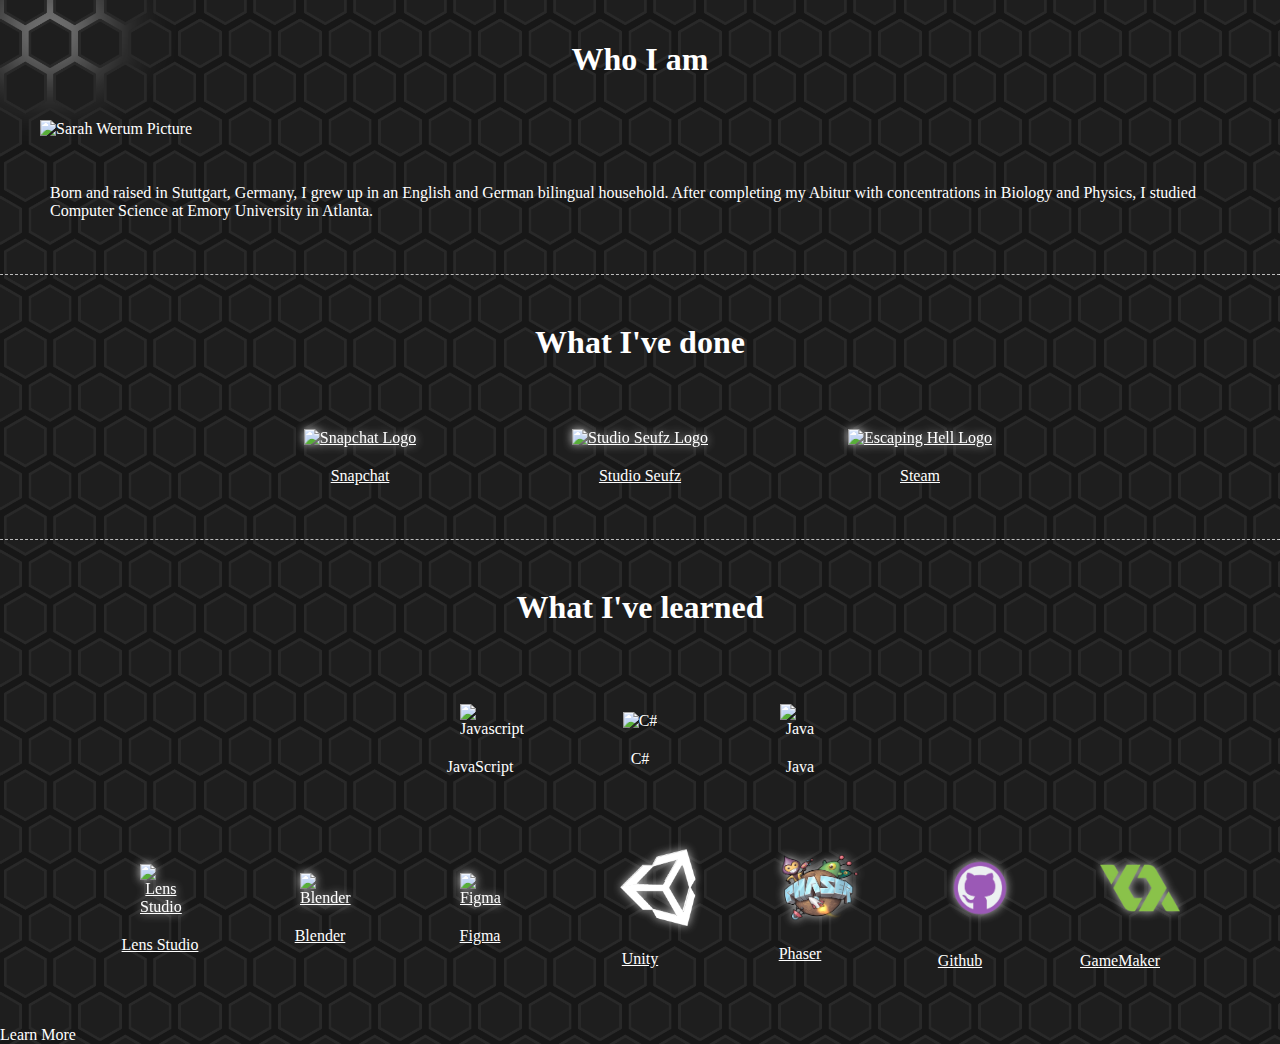
==== index.html @ f9addd15 "works, but some issues with flex" ====
<!DOCTYPE html>
<html lang="en">
<head>
    <meta charset="UTF-8">
    <meta http-equiv="X-UA-Compatible" content="IE=edge">
    <meta name="viewport" content="width=device-width, initial-scale=1.0">
    <title>Sarah Werum</title>
    <link rel="stylesheet" href="CSS/styles.css">
    <link rel="stylesheet" href="CSS/dropshadows.css">
    <link rel="stylesheet" href="CSS/index.css">
</head>
<body>
    <div id="light" style="--light-position-y: 0; --light-position-x: 0"></div>

    <div class="Page-Body">
        <section>
            <h1>Who I am</h1>
            <p class="image-text-row">
                <img src="../Images/SarahWerum.jpg" alt="Sarah Werum Picture">
                <div> 
                    Born and raised in Stuttgart, Germany, I grew up in an English and German bilingual household. 
                    After completing my Abitur with concentrations in Biology and Physics, 
                    I studied Computer Science at Emory University in Atlanta. 
                </div>
            </p>
        </section>
        <hr class="seperator">

        <section>
            <h1>What I've done</h1>
            <div class="wrapped-row experience-section">
                <a href="HTML/Snapchat.html"> 
                    <figure class="Snapchat">
                        <img src="Images/Logos/Snapchat.png" alt="Snapchat Logo">
                        <figcaption>Snapchat</figcaption>
                    </figure>
                </a>
                <a href="HTML/StudioSeufz.html">
                    <figure class="StudioSeufz">
                        <img src="Images/Logos/StudioSeufz.png" alt="Studio Seufz Logo">
                        <figcaption>Studio Seufz</figcaption>
                    </figure>
                </a>
                <a href="HTML/EscapingHell.html">
                    <figure class="Steam">
                        <img src="Images/Logos/steam.png" alt="Escaping Hell Logo">
                        <figcaption>Steam</figcaption>
                    </figure>
                </a>
            </div>
        </section>

        <hr class="seperator">
        <section>
            <h1>What I've learned</h1>    
            <div>
                <div class="wrapped-row skill-section">
                    <figure>
                        <img src="../Images/Skill Logos/Languages/JS.png" alt="Javascript">
                        <figcaption>JavaScript</figcaption>
                    </figure>
                    <figure>
                        <img src="../Images/Skill Logos/Languages/csharp_banner.png" alt="C#">
                        <figcaption>C#</figcaption>
                    </figure>
                    <figure>
                        <img src="../Images/Skill Logos/Languages/java.svg" alt="Java">
                        <figcaption>Java</figcaption>
                    </figure>
                </div>
                <div class="wrapped-row skill-section">
                    <a href="https://ar.snap.com/lens-studio">
                        <figure class="Snapchat">
                            <img src="../Images/Skill Logos/Softwares/Lens Studio.png" alt="Lens Studio">
                            <figcaption>Lens Studio</figcaption>
                        </figure>
                    </a>
                    <a href="https://www.blender.org/">
                        <figure class="Blender">
                            <img src="../Images/Skill Logos/Softwares/Blender.png" alt="Blender">
                            <figcaption>Blender</figcaption>
                        </figure>
                    </a>
                    <a href="https://www.figma.com/">
                        <figure class="Figma">
                            <img src="../Images/Skill Logos/Softwares/Figma.png" alt="Figma">
                            <figcaption>Figma</figcaption>
                        </figure>
                    </a>
                    <a href="https://unity.com/">
                        <figure class="Unity">
                            <img src="../Images/Skill Logos/Softwares/UnityLogo.png" alt="Unity Logo">
                            <figcaption>Unity</figcaption>
                        </figure>
                    </a>
                    <a href="https://phaser.io/">
                        <figure class="Phaser">
                            <img src="../Images/Skill Logos/Softwares/Phaser_Logo.png" alt="Phaser Logo">
                            <figcaption>Phaser</figcaption>
                        </figure>
                    </a>
                    <a href="https://github.com/">
                        <figure class="Github">
                            <img src="../Images/Skill Logos/Softwares/github-logo.png" alt="Github Logo">
                            <figcaption>Github</figcaption>
                        </figure>
                    </a>
                    <a href="https://gamemaker.io/en">
                        <figure class="GameMaker">
                            <img src="../Images/Skill Logos/Softwares/GameMaker-Logo.png" alt="GameMaker Logo">
                            <figcaption>GameMaker</figcaption>
                        </figure>
                    </a>
                </div>
            </div>
        </section>
        <footer>Learn More</footer>
    </div>
</body>
<script src="JS/MouseLight.js"></script>
</html>
---- CSS/styles.css ----
/* Variables */
:root {
    --text-color: #FFFFFF;
    --Mouse-color: #ffff0d;
}

/* Page */

@font-face {
    font-family: Playfair;
    src: url(../Roboto/Roboto-Medium.ttf);
}
/* ----------------------- HEADER ----------------------- */
header {
    background-color: #000000;
    margin: 20px;
    text-align: left;
    display: inline-flex;
    flex-direction: row;
    width: 100%;
    height: 100px;
}
header a img {
    height: 50px;
    width: 100%;
    object-fit: contain;
    float: left;
}
div { padding: 10px 30px 10px 30px;}

.Page-Body {
    background-image: url("../Images/hex.png");
    background-size: 100px;
    background-repeat: repeat;
    padding: 0;
    object-fit: contain;
    height: 100%;
}
body {
    background-color: #171717;
    color: var(--text-color);
    font-family: Playfair;
    margin : 0;
} 
section, img {
    padding: 20px;
}
h1 , figure {
    text-align: center;
    align-content: center;
    justify-content: center;
}
.Project-Heading {
    text-align: center;
}


/* FIGURES: Link Images */

.skill-section figure {
    width: 80px;
}
figure img {
    width: 100%;
}
figcaption {
    color: var(--text-color);
    text-align: center;
}
img {
    width: 200px;
    max-width: 400px;
    outline: rgb(159, 159, 159);
}
a {
    color: var(--text-color);
}

/* WRAPPED ROW */
.wrapped-row {
    display: flex;
    flex-direction: row;
    flex-wrap: wrap;
    align-items: center;
    justify-content: center;
}

/* EXTRA */
hr.seperator {
    border-top: 1px dashed #bbb;
    border-bottom: none;
}
#light {
    width: 40px;
    height: 40px;
    border-radius: 50%;
    position: absolute;
    transform: translate(var(--light-position-x, 0px), var(--light-position-y, 0px));
    background-color: var(--Mouse-color);
    filter: blur(40px);
    z-index: -1;
}
---- CSS/dropshadows.css ----
:root {
    --Snap-yellow : #ffff0d;
    --Studio-purple: #cb78ff;
    --Steam-blue: #88b1ff;
    --Blender-orange: #ff8800;
    --Figma-pink: #ff92ae;
    --hover-shadow-size: 15px;
}


/* FIGURE DROPSHADOWS */
a figure img {
    filter: drop-shadow(0px 0px 5px #bdbdbd);
    margin-top: 0;
}
a figure img:hover {
    /* cursor:pointer; */
    /* margin-top: -10px; */
    padding-top: 10px;
    filter: drop-shadow(0px 0px var(--hover-shadow-size) #bdbdbd);
}
a figure.Snapchat img:hover, img.Snapchat {
    filter: drop-shadow(0px 0px var(--hover-shadow-size) var(--Snap-yellow));
}
a figure.StudioSeufz img:hover, img.StudioSeufz {
    filter: drop-shadow(0px 0px var(--hover-shadow-size) var(--Studio-purple));
}
a figure.Steam img:hover, img.Steam {
    filter: drop-shadow(0px 0px var(--hover-shadow-size) var(--Steam-blue));
}
a figure.Blender img:hover {
    filter: drop-shadow(0px 0px var(--hover-shadow-size) var(--Blender-orange));
}
a figure.Figma img:hover {
    filter: drop-shadow(0px 0px var(--hover-shadow-size) var(--Figma-pink));
}
---- CSS/index.css ----
#light {
    background-color: white;
    
}

.experience-section a figure {
    width: 200px;
}
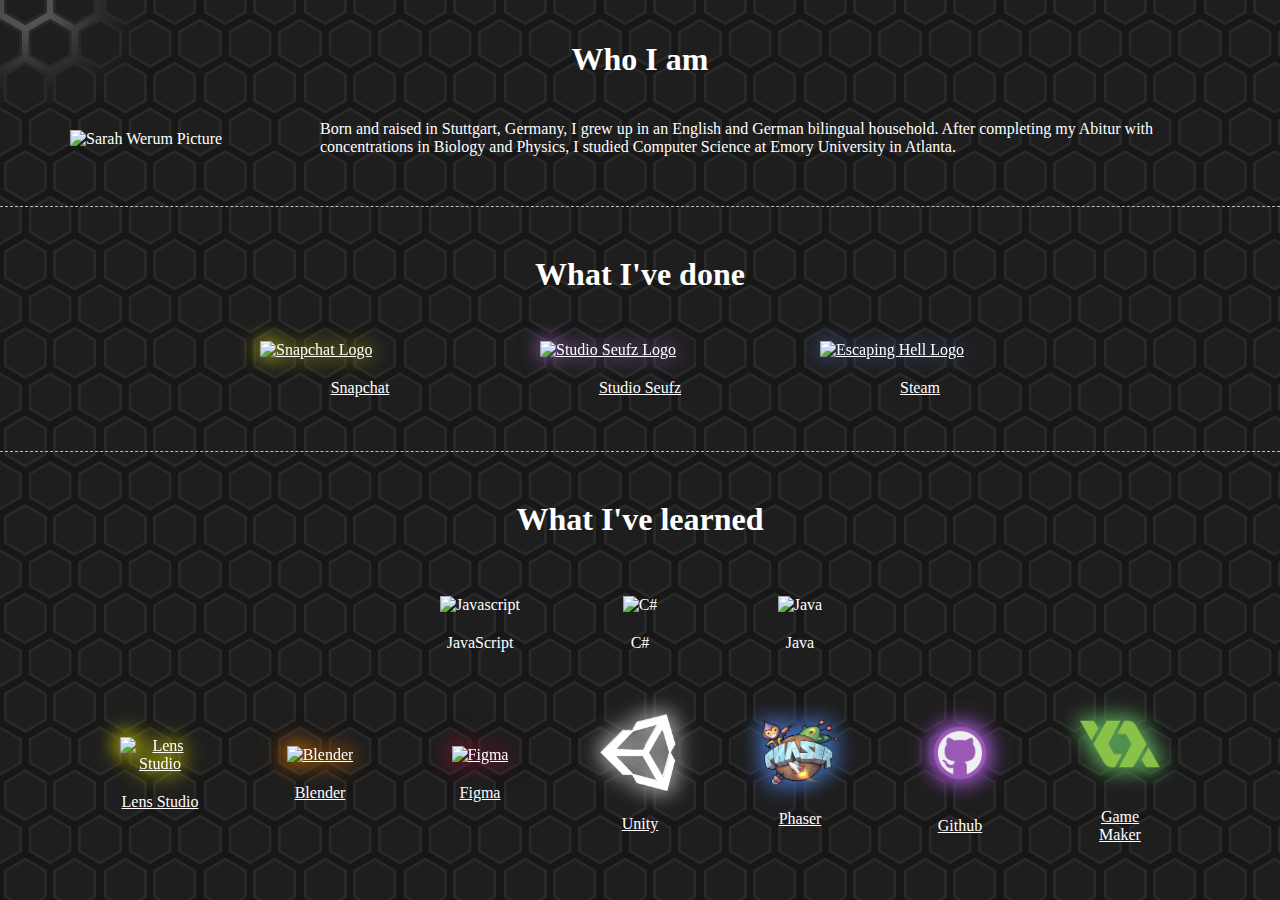
==== commit 640a45ac: "body looks good" ====
--- a/index.html
+++ b/index.html
@@ -6,8 +6,8 @@
     <meta name="viewport" content="width=device-width, initial-scale=1.0">
     <title>Sarah Werum</title>
     <link rel="stylesheet" href="CSS/styles.css">
-    <link rel="stylesheet" href="CSS/dropshadows.css">
     <link rel="stylesheet" href="CSS/index.css">
+    <script src="https://ajax.googleapis.com/ajax/libs/jquery/3.6.4/jquery.min.js"></script>
 </head>
 <body>
     <div id="light" style="--light-position-y: 0; --light-position-x: 0"></div>
@@ -15,14 +15,14 @@
     <div class="Page-Body">
         <section>
             <h1>Who I am</h1>
-            <p class="image-text-row">
+            <div class="image-text-row">
                 <img src="../Images/SarahWerum.jpg" alt="Sarah Werum Picture">
                 <div> 
                     Born and raised in Stuttgart, Germany, I grew up in an English and German bilingual household. 
                     After completing my Abitur with concentrations in Biology and Physics, 
                     I studied Computer Science at Emory University in Atlanta. 
                 </div>
-            </p>
+            </div>
         </section>
         <hr class="seperator">
 
@@ -30,19 +30,19 @@
             <h1>What I've done</h1>
             <div class="wrapped-row experience-section">
                 <a href="HTML/Snapchat.html"> 
-                    <figure class="Snapchat">
+                    <figure class="yellowDropshadow">
                         <img src="Images/Logos/Snapchat.png" alt="Snapchat Logo">
                         <figcaption>Snapchat</figcaption>
                     </figure>
                 </a>
                 <a href="HTML/StudioSeufz.html">
-                    <figure class="StudioSeufz">
+                    <figure class="purpleDropshadow">
                         <img src="Images/Logos/StudioSeufz.png" alt="Studio Seufz Logo">
                         <figcaption>Studio Seufz</figcaption>
                     </figure>
                 </a>
                 <a href="HTML/EscapingHell.html">
-                    <figure class="Steam">
+                    <figure class="blueDropshadow">
                         <img src="Images/Logos/steam.png" alt="Escaping Hell Logo">
                         <figcaption>Steam</figcaption>
                     </figure>
@@ -70,19 +70,19 @@
                 </div>
                 <div class="wrapped-row skill-section">
                     <a href="https://ar.snap.com/lens-studio">
-                        <figure class="Snapchat">
+                        <figure class="smallYellow">
                             <img src="../Images/Skill Logos/Softwares/Lens Studio.png" alt="Lens Studio">
                             <figcaption>Lens Studio</figcaption>
                         </figure>
                     </a>
                     <a href="https://www.blender.org/">
-                        <figure class="Blender">
+                        <figure class="orangeDropshadow">
                             <img src="../Images/Skill Logos/Softwares/Blender.png" alt="Blender">
                             <figcaption>Blender</figcaption>
                         </figure>
                     </a>
                     <a href="https://www.figma.com/">
-                        <figure class="Figma">
+                        <figure class="pinkDropshadow">
                             <img src="../Images/Skill Logos/Softwares/Figma.png" alt="Figma">
                             <figcaption>Figma</figcaption>
                         </figure>
@@ -94,28 +94,29 @@
                         </figure>
                     </a>
                     <a href="https://phaser.io/">
-                        <figure class="Phaser">
+                        <figure class="blueDropshadow">
                             <img src="../Images/Skill Logos/Softwares/Phaser_Logo.png" alt="Phaser Logo">
                             <figcaption>Phaser</figcaption>
                         </figure>
                     </a>
                     <a href="https://github.com/">
-                        <figure class="Github">
+                        <figure class="lightPurple">
                             <img src="../Images/Skill Logos/Softwares/github-logo.png" alt="Github Logo">
                             <figcaption>Github</figcaption>
                         </figure>
                     </a>
                     <a href="https://gamemaker.io/en">
-                        <figure class="GameMaker">
+                        <figure class="greenDropshadow">
                             <img src="../Images/Skill Logos/Softwares/GameMaker-Logo.png" alt="GameMaker Logo">
-                            <figcaption>GameMaker</figcaption>
+                            <figcaption>Game Maker</figcaption>
                         </figure>
                     </a>
                 </div>
             </div>
         </section>
-        <footer>Learn More</footer>
+        <!-- <footer>Learn More</footer> -->
     </div>
 </body>
 <script src="JS/MouseLight.js"></script>
+<script src="JS/DropshadowColor.js"></script>
 </html>--- a/CSS/styles.css
+++ b/CSS/styles.css
@@ -45,33 +45,49 @@
 section, img {
     padding: 20px;
 }
-h1 , figure {
-    text-align: center;
-    align-content: center;
-    justify-content: center;
+a figure img {
+    position: relative;
 }
-.Project-Heading {
-    text-align: center;
+a figure img:hover {
+    top: -10px;
 }
-
-
-/* FIGURES: Link Images */
-
-.skill-section figure {
-    width: 80px;
-}
-figure img {
-    width: 100%;
-}
-figcaption {
-    color: var(--text-color);
+h1 , .Project-Heading{
     text-align: center;
 }
 img {
     width: 200px;
     max-width: 400px;
-    outline: rgb(159, 159, 159);
 }
+.image-text-row {
+    display: flex;
+}
+.image-text-row div {
+    width: 400px;
+    flex:auto;
+}
+.image-text-row img {
+    width: 200px;
+}
+
+/* FIGURES: Link Images */
+
+.skill-section figure {
+    text-align: center;
+    width: 80px;
+}
+figure img {
+    width: 100%; 
+    padding: 0px;
+    margin: 0px;
+}
+figcaption {
+    color: var(--text-color);
+    /* width: 100%; */
+    margin-top: 20px;
+    /* padding: 0px; */
+    text-align: center;
+}
+
 a {
     color: var(--text-color);
 }
@@ -80,9 +96,9 @@
 .wrapped-row {
     display: flex;
     flex-direction: row;
+    justify-content: center;
     flex-wrap: wrap;
-    align-items: center;
-    justify-content: center;
+    align-items:center;
 }
 
 /* EXTRA */
--- a/CSS/index.css
+++ b/CSS/index.css
@@ -1,5 +1,5 @@
 #light {
-    background-color: white;
+    background-color: rgb(192, 192, 192);
     
 }
 
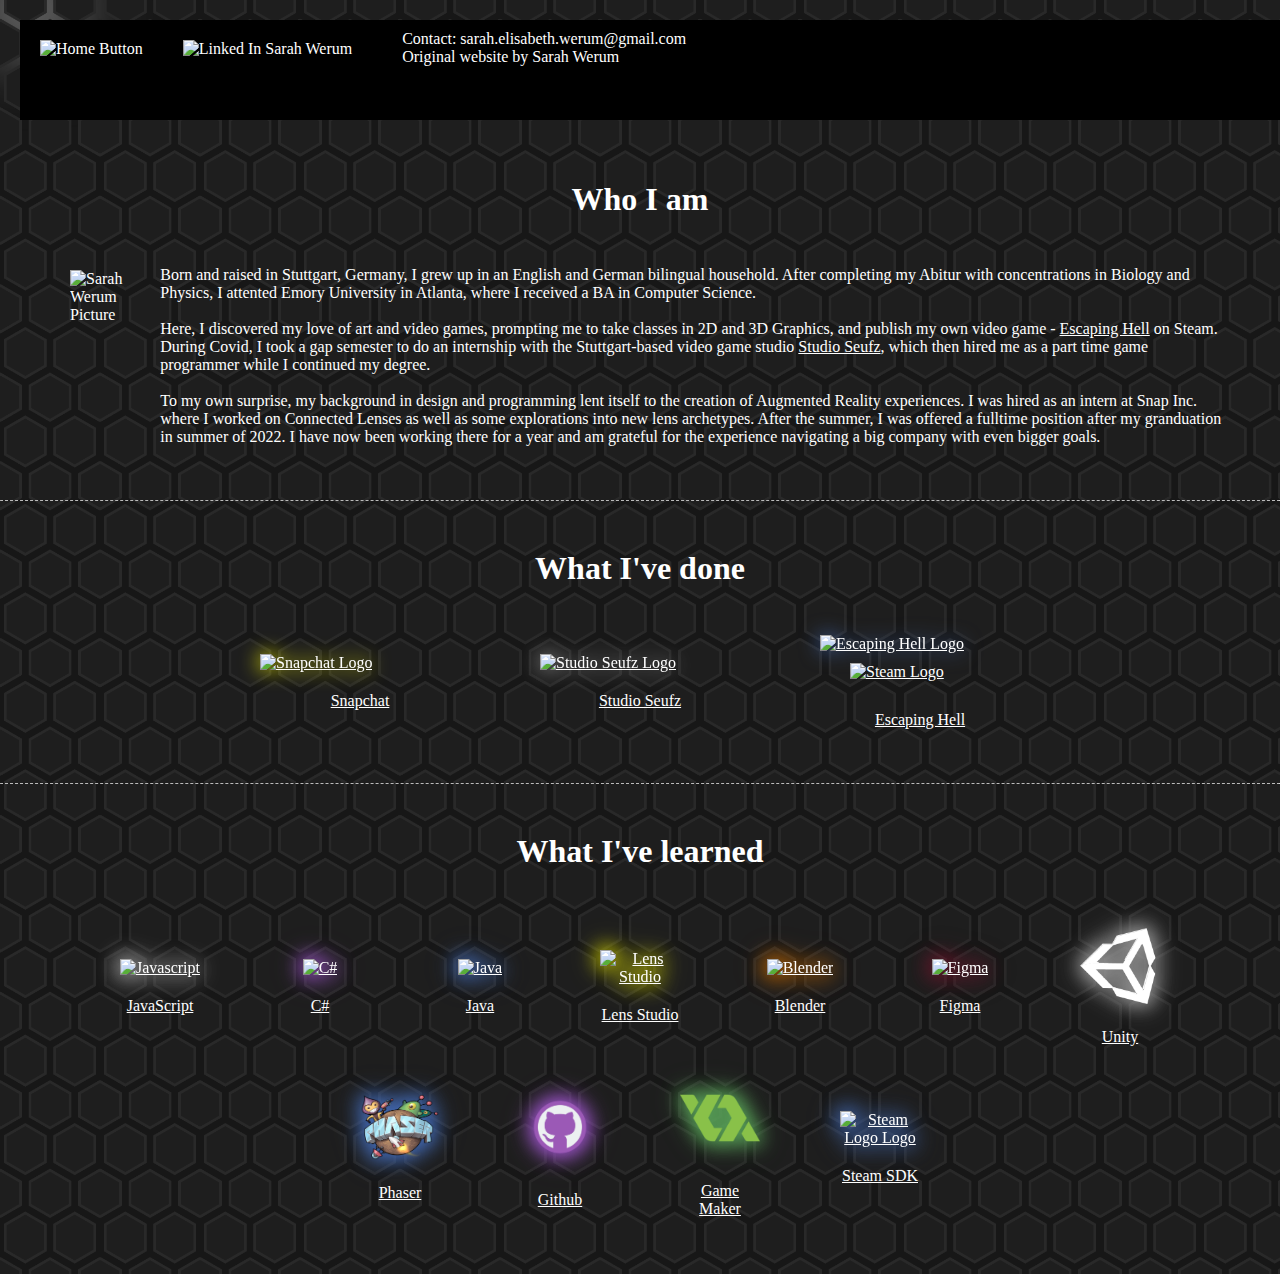
==== commit d5117f12: "changed contact email" ====
--- a/index.html
+++ b/index.html
@@ -13,15 +13,29 @@
     <div id="light" style="--light-position-y: 0; --light-position-x: 0"></div>
 
     <div class="Page-Body">
+        <header>
+            <a href="../index.html" class="grey"><img src="../Images/Header/home.png" alt="Home Button"></a>
+            <a href="https://www.linkedin.com/in/sarahwerum" class="grey"><img src="../Images/Header/LinkedIn.png" alt="Linked In Sarah Werum"></a>
+            <div>Contact: sarah.elisabeth.werum@gmail.com <br> Original website by Sarah Werum</div>
+        </header>
         <section>
             <h1>Who I am</h1>
             <div class="image-text-row">
                 <img src="../Images/SarahWerum.jpg" alt="Sarah Werum Picture">
-                <div> 
+                <p> 
                     Born and raised in Stuttgart, Germany, I grew up in an English and German bilingual household. 
                     After completing my Abitur with concentrations in Biology and Physics, 
-                    I studied Computer Science at Emory University in Atlanta. 
-                </div>
+                    I attented Emory University in Atlanta, where I received a BA in Computer Science. <br><br>
+                    Here, I discovered my love of art and video games, prompting me to take classes in 2D and 3D Graphics, 
+                    and publish my own video game - <a href="https://store.steampowered.com/app/1378820/Escaping_Hell/">Escaping Hell</a> on Steam.
+                    During Covid, I took a gap semester to do an internship with the Stuttgart-based 
+                    video game studio <a href="https://studioseufz.com/seufzWP/">Studio Seufz</a>, which then hired me as a part time game programmer
+                    while I continued my degree. <br><br>
+                    To my own surprise, my background in design and programming lent itself to the creation of Augmented Reality experiences.
+                    I was hired as an intern at Snap Inc. where I worked on Connected Lenses as well as some explorations into new lens archetypes. 
+                    After the summer, I was offered a fulltime position after my granduation in summer of 2022. I have now been working there for a year and 
+                    am grateful for the experience navigating a big company with even bigger goals.
+                </p>
             </div>
         </section>
         <hr class="seperator">
@@ -31,20 +45,21 @@
             <div class="wrapped-row experience-section">
                 <a href="HTML/Snapchat.html"> 
                     <figure class="yellowDropshadow">
-                        <img src="Images/Logos/Snapchat.png" alt="Snapchat Logo">
+                        <img src="Images/Snapchat/Snapchat.png" alt="Snapchat Logo">
                         <figcaption>Snapchat</figcaption>
                     </figure>
                 </a>
                 <a href="HTML/StudioSeufz.html">
-                    <figure class="purpleDropshadow">
-                        <img src="Images/Logos/StudioSeufz.png" alt="Studio Seufz Logo">
+                    <figure class="studioMagenta">
+                        <img src="Images/StudioSeufz/StudioSeufz.png" alt="Studio Seufz Logo">
                         <figcaption>Studio Seufz</figcaption>
                     </figure>
                 </a>
                 <a href="HTML/EscapingHell.html">
-                    <figure class="blueDropshadow">
-                        <img src="Images/Logos/steam.png" alt="Escaping Hell Logo">
-                        <figcaption>Steam</figcaption>
+                    <figure class="blueDropshadow steam-icon-parent">
+                        <img src="Images/EscapingHell/app_icon.png" alt="Escaping Hell Logo">
+                        <div id="steam-icon" class="blueDropshadow"><img src="Images/EscapingHell/steam.png" alt="Steam Logo"></div>
+                        <figcaption>Escaping Hell</figcaption>
                     </figure>
                 </a>
             </div>
@@ -52,23 +67,27 @@
 
         <hr class="seperator">
         <section>
-            <h1>What I've learned</h1>    
-            <div>
+            <h1>What I've learned</h1> 
+            <div class="wrapped-row">
                 <div class="wrapped-row skill-section">
-                    <figure>
-                        <img src="../Images/Skill Logos/Languages/JS.png" alt="Javascript">
-                        <figcaption>JavaScript</figcaption>
-                    </figure>
-                    <figure>
-                        <img src="../Images/Skill Logos/Languages/csharp_banner.png" alt="C#">
-                        <figcaption>C#</figcaption>
-                    </figure>
-                    <figure>
-                        <img src="../Images/Skill Logos/Languages/java.svg" alt="Java">
-                        <figcaption>Java</figcaption>
-                    </figure>
-                </div>
-                <div class="wrapped-row skill-section">
+                    <a href="https://www.javascript.com/">
+                        <figure class="jsYellow">
+                            <img src="../Images/Skill Logos/Languages/JS.png" alt="Javascript">
+                            <figcaption>JavaScript</figcaption>
+                        </figure>
+                    </a>
+                    <a href="https://learn.microsoft.com/en-us/dotnet/csharp/">
+                        <figure class="lightPurple">
+                            <img src="../Images/Skill Logos/Languages/csharp_banner.png" alt="C#">
+                            <figcaption>C#</figcaption>
+                        </figure>
+                    </a>
+                    <a href="https://www.java.com/en/">
+                        <figure class="blueDropshadow">
+                            <img src="../Images/Skill Logos/Languages/java.svg" alt="Java">
+                            <figcaption>Java</figcaption>
+                        </figure>
+                    </a>
                     <a href="https://ar.snap.com/lens-studio">
                         <figure class="smallYellow">
                             <img src="../Images/Skill Logos/Softwares/Lens Studio.png" alt="Lens Studio">
@@ -88,7 +107,7 @@
                         </figure>
                     </a>
                     <a href="https://unity.com/">
-                        <figure class="Unity">
+                        <figure class="grey">
                             <img src="../Images/Skill Logos/Softwares/UnityLogo.png" alt="Unity Logo">
                             <figcaption>Unity</figcaption>
                         </figure>
@@ -111,10 +130,15 @@
                             <figcaption>Game Maker</figcaption>
                         </figure>
                     </a>
+                    <a href="https://partner.steamgames.com/doc/sdk">
+                        <figure class="blueDropshadow">
+                            <img src="../Images/EscapingHell/steam.png" alt="Steam Logo Logo">
+                            <figcaption>Steam SDK</figcaption>
+                        </figure>
+                    </a>
                 </div>
-            </div>
+            </div>   
         </section>
-        <!-- <footer>Learn More</footer> -->
     </div>
 </body>
 <script src="JS/MouseLight.js"></script>
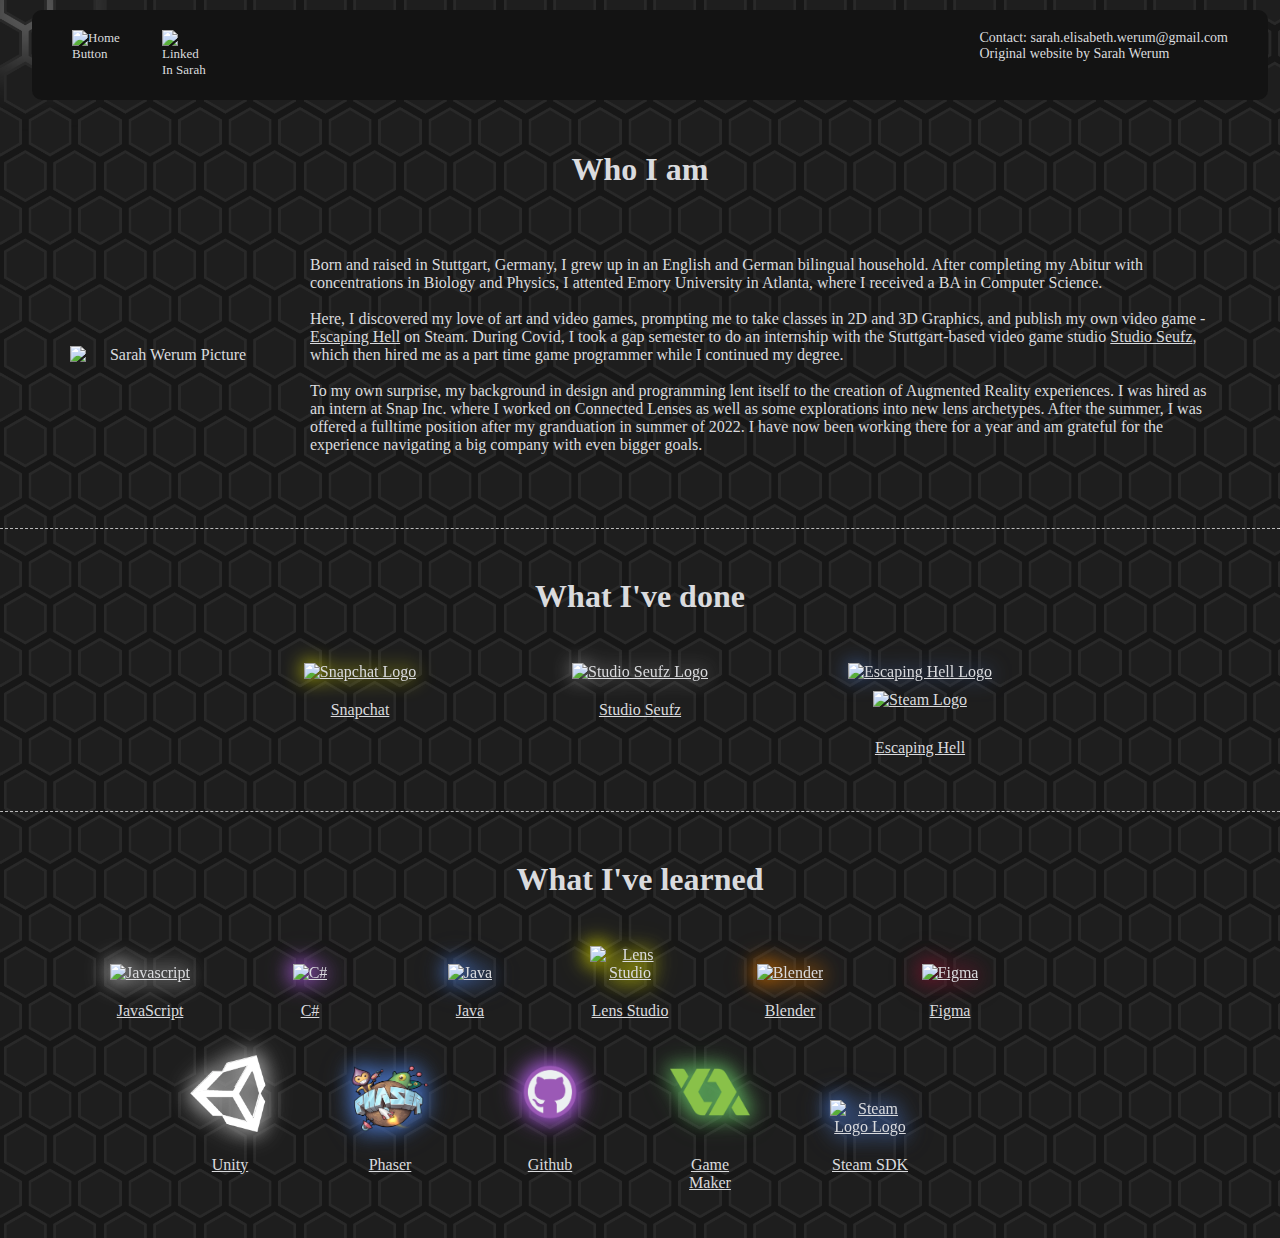
==== commit 62766918: "fixed weirdness in header and skill section on very small screens" ====
--- a/index.html
+++ b/index.html
@@ -68,7 +68,7 @@
         <hr class="seperator">
         <section>
             <h1>What I've learned</h1> 
-            <div class="wrapped-row">
+            <!-- <div class="wrapped-row"> -->
                 <div class="wrapped-row skill-section">
                     <a href="https://www.javascript.com/">
                         <figure class="jsYellow">
@@ -136,7 +136,7 @@
                             <figcaption>Steam SDK</figcaption>
                         </figure>
                     </a>
-                </div>
+                <!-- </div> -->
             </div>   
         </section>
     </div>
--- a/CSS/styles.css
+++ b/CSS/styles.css
@@ -1,30 +1,20 @@
 /* Variables */
 :root {
-    --text-color: #FFFFFF;
+    --text-color: #dadbde;
     --Mouse-color: #ffff0d;
 }
 
 /* Page */
 
 @font-face {
-    font-family: Playfair;
+    font-family: Roboto;
     src: url(../Roboto/Roboto-Medium.ttf);
+    font-weight: bold;
 }
-/* ----------------------- HEADER ----------------------- */
-header {
-    background-color: #000000;
-    margin: 20px;
-    text-align: left;
-    display: inline-flex;
-    flex-direction: row;
-    width: 100%;
-    height: 100px;
-}
-header a img {
-    height: 50px;
-    width: 100%;
-    object-fit: contain;
-    float: left;
+@font-face {
+    font-family: Roboto;
+    src: url(../Roboto/Roboto-Light.ttf);
+    font-weight:normal;
 }
 div { padding: 10px 30px 10px 30px;}
 
@@ -35,42 +25,93 @@
     padding: 0;
     object-fit: contain;
     height: 100%;
+    text-align: center;
+    /* filter: blur(5px); */
 }
 body {
     background-color: #171717;
     color: var(--text-color);
-    font-family: Playfair;
+    font-family: Roboto;
     margin : 0;
 } 
+
+/* ----------------------- HEADER ----------------------- */
+header {
+    background-color: #131313;
+    margin: 10px;
+    margin-left: 30px;
+    padding-left: 20px;
+    display:inline-block;
+    vertical-align:middle;
+    text-align: left;
+    width: 95%;
+    height: 90px;
+    border-radius: 10px;
+    font-size: small;
+}
+header div { 
+    margin: 10px;
+    font-size: 14px;
+    float: right;
+}
+header a img {
+    float: left;
+    height: 50px;
+    width: 50px;
+}
+@media screen and (max-width: 500px) {
+    header {
+        height: 140px;
+    }
+    header div {
+        float: left;
+        padding-left: 0px;
+    }
+    header a img {
+        margin-bottom: 0px;
+        padding-bottom: 0px;;
+    }
+}
+
+/* MAIN SECTION */
 section, img {
     padding: 20px;
 }
 a figure img {
     position: relative;
 }
-a figure img:hover {
-    top: -10px;
-}
 h1 , .Project-Heading{
     text-align: center;
 }
 img {
     width: 200px;
-    max-width: 400px;
+    /* max-width: 400px; */
 }
 .image-text-row {
     display: flex;
+    flex-wrap: wrap;
+    justify-content: center;
+    align-items: center;
 }
-.image-text-row div {
+.image-text-row p {
     width: 400px;
     flex:auto;
+    text-align: left;
 }
-.image-text-row img {
-    width: 200px;
+p {
+    text-align: left;
+    padding: 20px;
+}
+
+.wrapped-row p {
+    width: 400px;
+    flex: auto;
 }
 
 /* FIGURES: Link Images */
-
+.skill-section {
+    max-width: 1000px;
+}
 .skill-section figure {
     text-align: center;
     width: 80px;
@@ -87,6 +128,14 @@
     /* padding: 0px; */
     text-align: center;
 }
+@media screen and (max-width:419px) {
+    /* .skill-section figure {
+        margin:15px;
+    } */
+    .skill-section {
+        padding : 0px;
+    }
+}
 
 a {
     color: var(--text-color);
@@ -98,7 +147,7 @@
     flex-direction: row;
     justify-content: center;
     flex-wrap: wrap;
-    align-items:center;
+    align-items:baseline;
 }
 
 /* EXTRA */
@@ -116,3 +165,12 @@
     filter: blur(40px);
     z-index: -1;
 }
+
+@media screen and (max-width:600px) {
+    .image-text-row h1 {
+        font-size: 30px;
+    }
+    .image-text-row h2 {
+        font-size: 25px;
+    }
+}